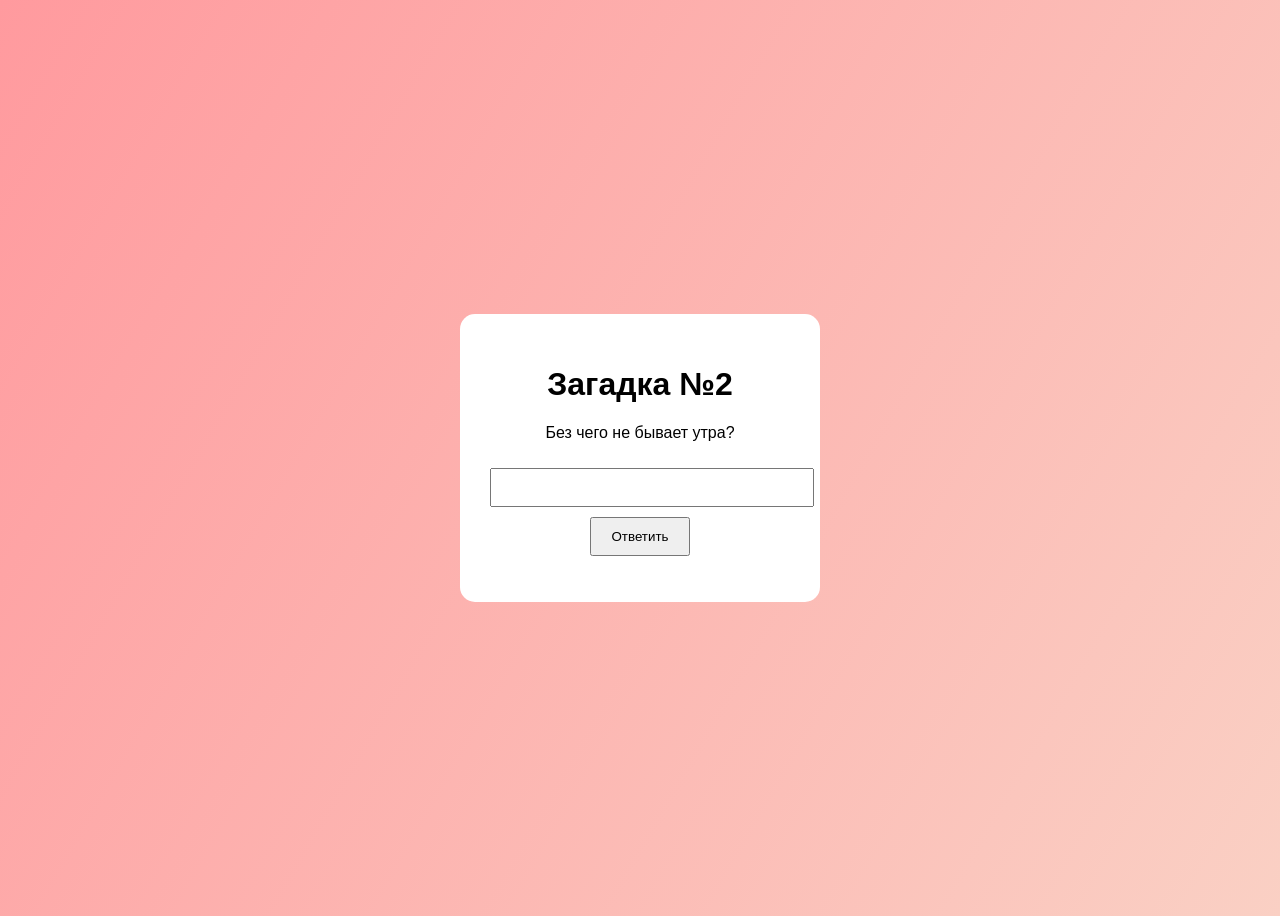
==== level2.html @ 114fb1b8 "Add files via upload" ====
<!DOCTYPE html>
<html lang="ru">
<head>
    <meta charset="UTF-8">
    <title>Загадка №2</title>
    <link rel="stylesheet" href="style.css">
</head>
<body>
    <div class="card">
        <h1>Загадка №2</h1>
        <p>
            Без чего не бывает утра?
        </p>

        <input type="text" id="answer">
        <button onclick="checkAnswer2()">Ответить</button>

        <p id="message"></p>
    </div>

    <script>
        function checkAnswer2() {
            const answer = document.getElementById("answer").value.trim().toLowerCase();
            if (answer === "ночь") {
                document.body.innerHTML = "<h1>🎉 Ты прошла квест!</h1>";
            } else {
                document.getElementById("message").textContent =
                    "❌ Неправильно!";
            }
        }
    </script>
</body>
</html>
---- style.css ----
body {
    font-family: Arial, sans-serif;
    background: linear-gradient(120deg, #ff9a9e, #fad0c4);
    height: 100vh;
    display: flex;
    justify-content: center;
    align-items: center;
}

.card {
    background: white;
    padding: 30px;
    border-radius: 15px;
    width: 300px;
    text-align: center;
}

input {
    width: 100%;
    padding: 10px;
    margin-top: 10px;
}

button {
    margin-top: 10px;
    padding: 10px 20px;
    cursor: pointer;
}
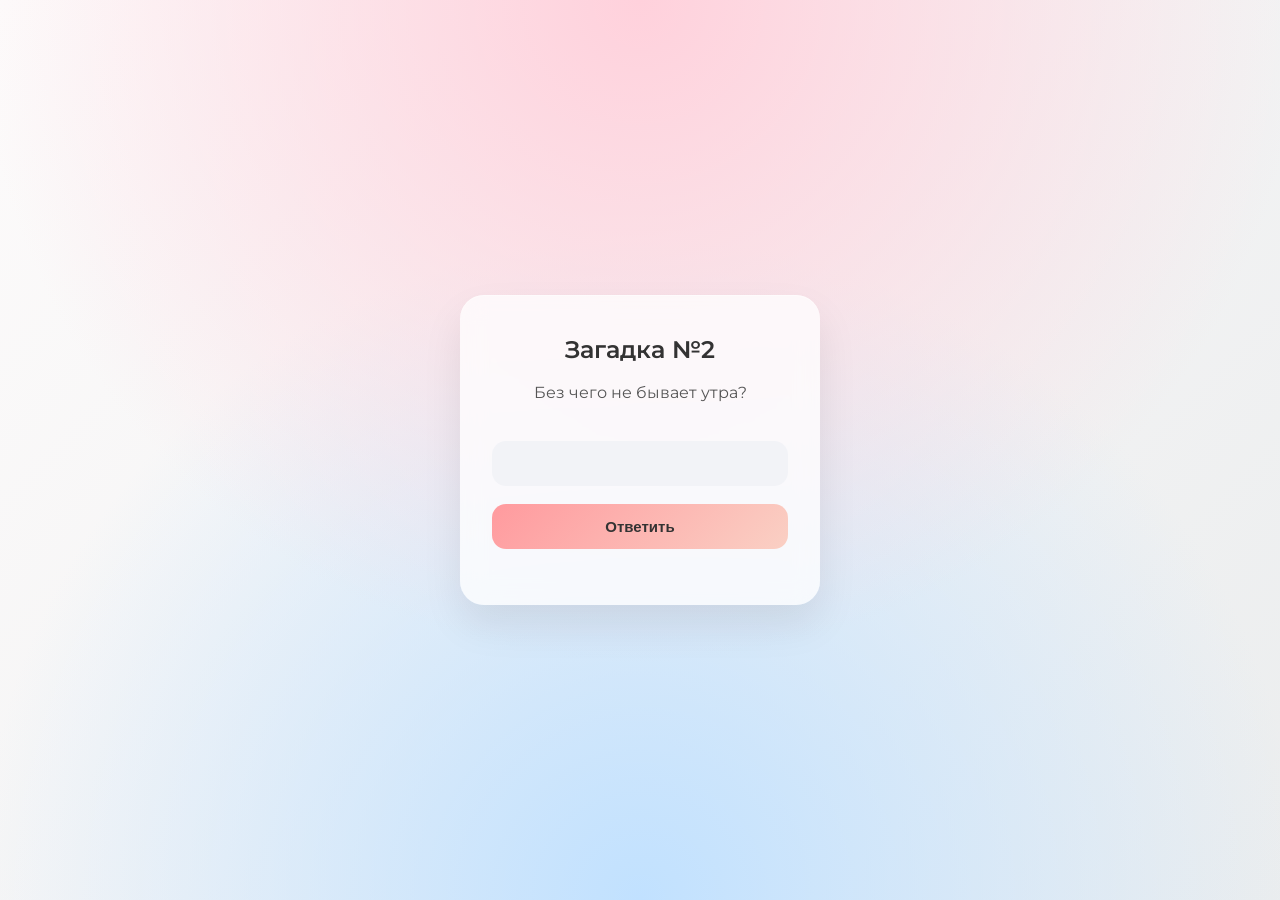
==== commit 70fc974d: "Update level2.html" ====
--- a/level2.html
+++ b/level2.html
@@ -2,6 +2,7 @@
 <html lang="ru">
 <head>
     <meta charset="UTF-8">
+    <meta name="viewport" content="width=device-width, initial-scale=1.0">
     <title>Загадка №2</title>
     <link rel="stylesheet" href="style.css">
 </head>
@@ -30,4 +31,4 @@
         }
     </script>
 </body>
-</html>+</html>
--- a/style.css
+++ b/style.css
@@ -1,28 +1,112 @@
+@import url('https://fonts.googleapis.com/css2?family=Montserrat:wght@300;400;600&display=swap');
+
+* {
+    box-sizing: border-box;
+}
+
 body {
-    font-family: Arial, sans-serif;
-    background: linear-gradient(120deg, #ff9a9e, #fad0c4);
-    height: 100vh;
+    margin: 0;
+    font-family: 'Montserrat', sans-serif;
+    min-height: 100vh;
+    background:
+        radial-gradient(circle at top, #ffd1dc, transparent 60%),
+        radial-gradient(circle at bottom, #c1e1ff, transparent 60%),
+        linear-gradient(135deg, #fdfbfb, #ebedee);
     display: flex;
+    align-items: center;
     justify-content: center;
-    align-items: center;
 }
 
 .card {
-    background: white;
-    padding: 30px;
-    border-radius: 15px;
-    width: 300px;
+    background: rgba(255, 255, 255, 0.75);
+    backdrop-filter: blur(12px);
+    -webkit-backdrop-filter: blur(12px);
+    border-radius: 24px;
+    padding: 40px 32px;
+    width: min(92vw, 360px);
+    box-shadow:
+        0 20px 40px rgba(0, 0, 0, 0.08),
+        inset 0 1px 0 rgba(255, 255, 255, 0.4);
     text-align: center;
+    animation: fadeIn 1s ease;
+}
+
+h1 {
+    margin-top: 0;
+    font-weight: 600;
+    font-size: 24px;
+    color: #333;
+}
+
+p {
+    font-size: 16px;
+    color: #555;
+    line-height: 1.5;
 }
 
 input {
+    margin-top: 20px;
     width: 100%;
-    padding: 10px;
-    margin-top: 10px;
+    padding: 14px 16px;
+    border-radius: 14px;
+    border: none;
+    outline: none;
+    font-size: 15px;
+    background: #f2f3f7;
+    transition: 0.3s;
+}
+
+input:focus {
+    background: #e9ebf2;
 }
 
 button {
-    margin-top: 10px;
-    padding: 10px 20px;
+    margin-top: 18px;
+    width: 100%;
+    padding: 14px;
+    border-radius: 14px;
+    border: none;
+    font-size: 15px;
+    font-weight: 600;
     cursor: pointer;
-}+    background: linear-gradient(135deg, #ff9a9e, #fad0c4);
+    color: #333;
+    transition: transform 0.2s, box-shadow 0.2s;
+}
+
+button:hover {
+    transform: translateY(-2px);
+    box-shadow: 0 10px 20px rgba(255, 154, 158, 0.4);
+}
+
+#message {
+    margin-top: 16px;
+    font-size: 14px;
+    color: #c0392b;
+}
+
+@keyframes fadeIn {
+    from {
+        opacity: 0;
+        transform: translateY(10px);
+    }
+    to {
+        opacity: 1;
+        transform: translateY(0);
+    }
+}
+
+@media (max-width: 480px) {
+    h1 {
+        font-size: 22px;
+    }
+
+    p {
+        font-size: 16px;
+    }
+
+    input, button {
+        font-size: 16px;
+        padding: 16px;
+    }
+}
